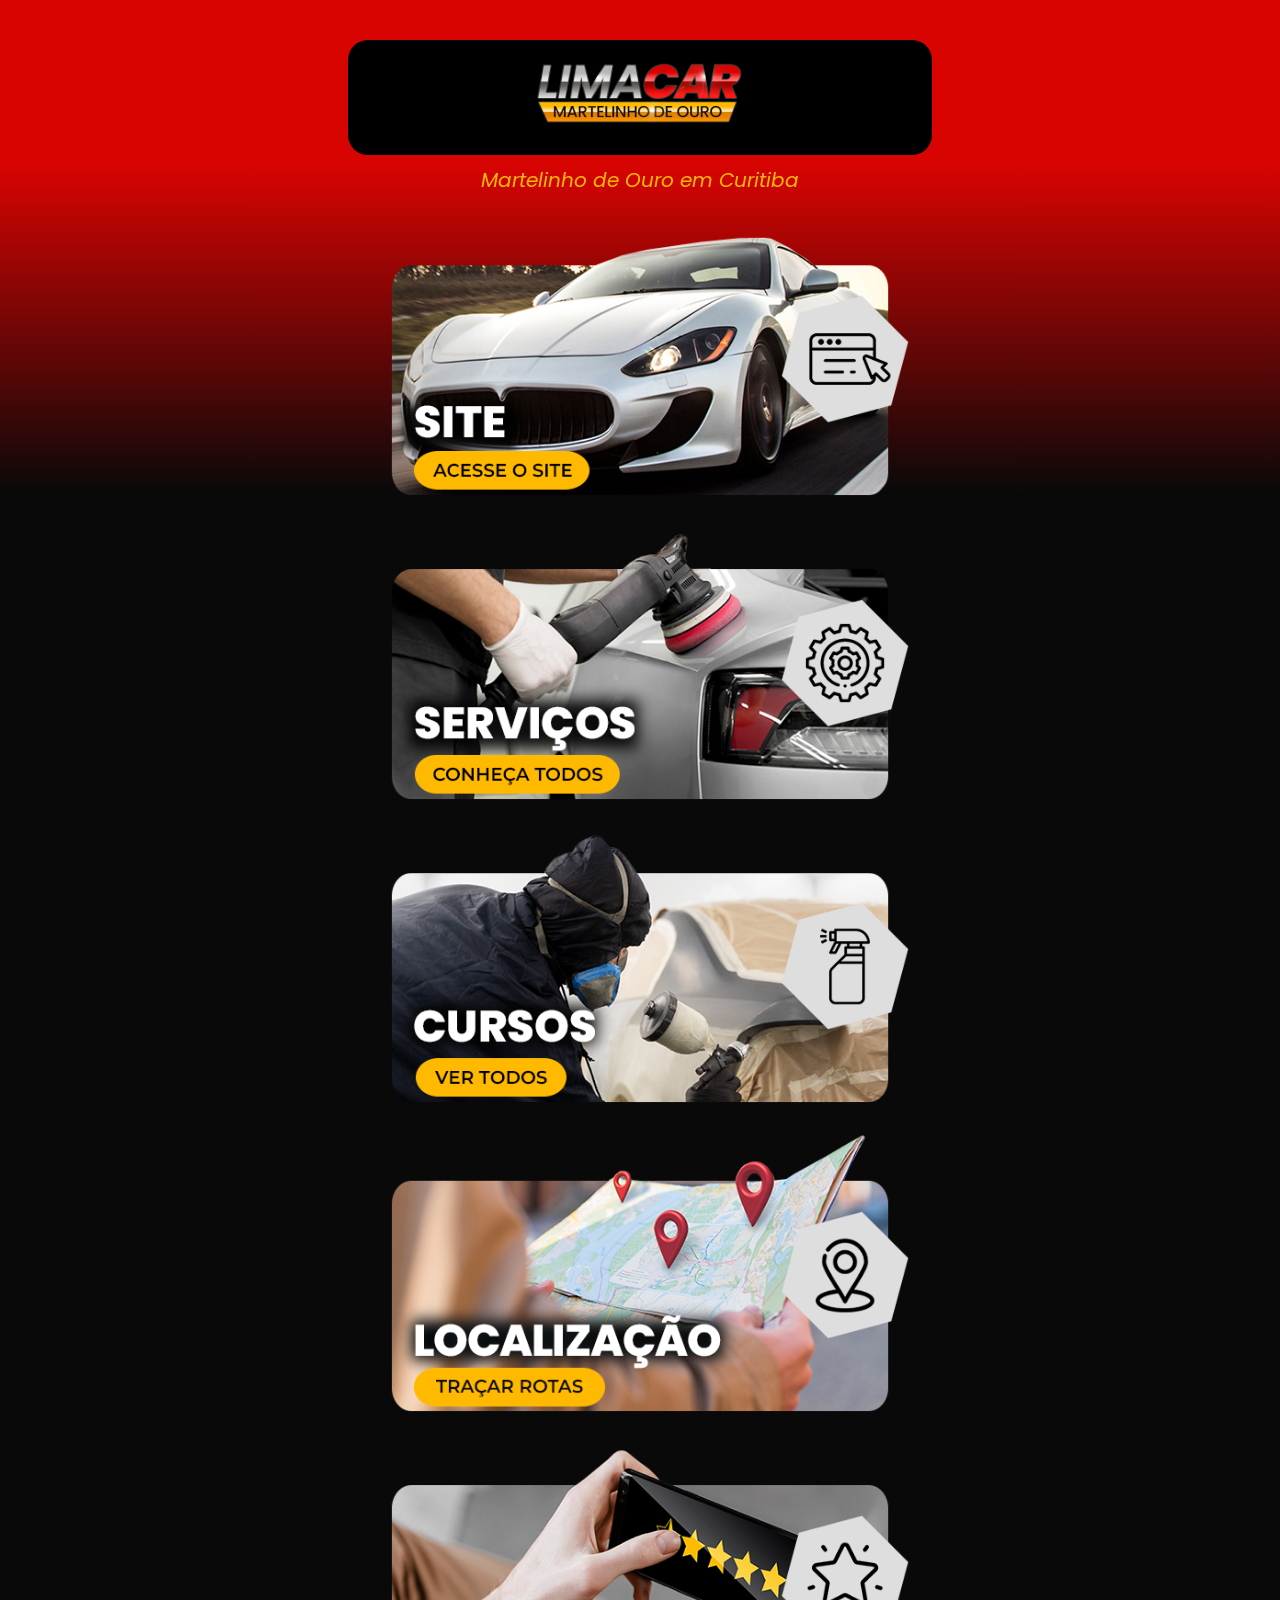
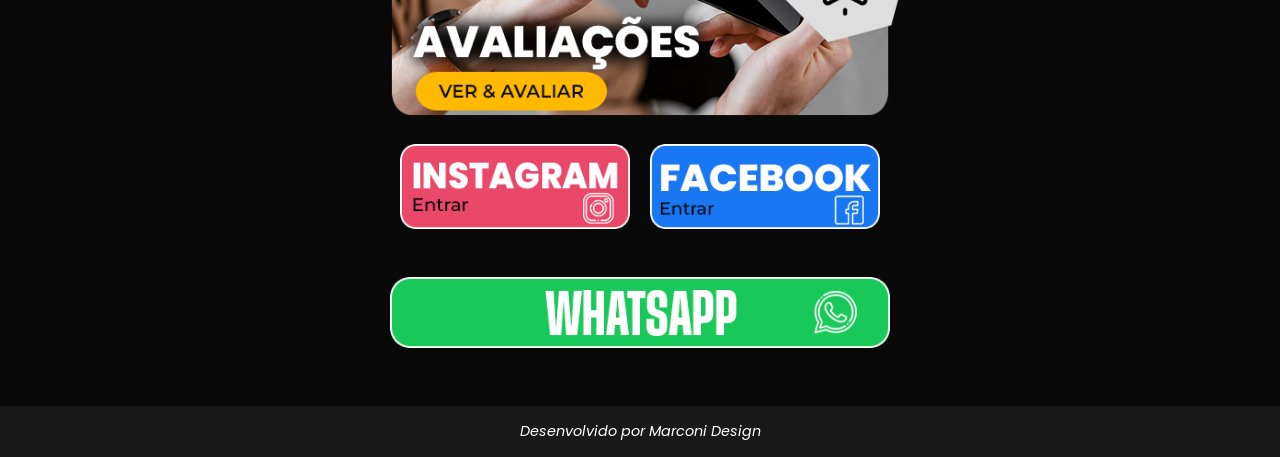
==== bio/index.html @ 4b9c7fca "bio" ====
<!DOCTYPE html>
<html lang="pt-br">

<!-- DESIGN E DESENVOLVIMENTO: www.marconidesign.com.br -->

<head>
    <meta charset="UTF-8">
    <meta name="viewport" content="width=device-width, initial-scale=1.0">
    <link rel="stylesheet" href="css/limacar.min.css">
    <title>Bio Barbearia Érico</title>
</head>

<body>
    <div class="topo">
        <div class="topo-logo">
            <img src="./logo-limacar.png" alt="Lima Car" class="logo">
        </div>
        <p>Martelinho de Ouro em Curitiba</p>
    </div>

    <div class="corpo">
        <div class="secao">
            <a href="https://martelinhodeourolimacar.com.br/">
                <img src="./icon-site.png" alt="Lima Car" class="flutuar">
                <img src="./site.png" alt="site" class="imagem">
            </a>
        </div>

        <div class="secao">
            <a href="https://martelinhodeourolimacar.com.br/#servicos">
                <img src="./icon-servicos.png" alt="Lima Car" class="flutuar">
                <img src="./servicos.png" alt="servicos" class="imagem">
            </a>
        </div>

        <div class="secao">
            <a href="https://martelinhodeourolimacar.com.br/#cursos">
                <img src="./icon-cursos.png" alt="Lima Car" class="flutuar">
                <img src="./cursos.png" alt="cursos" class="imagem">
            </a>
        </div>

        <div class="secao">
            <a href="https://maps.app.goo.gl/AG1Enbb1PauHN8kv7">
                <img src="./icon-map.png" alt="Lima Car" class="flutuar">
                <img src="./localizacao.png" alt="localizacao" class="imagem">
            </a>
        </div>

        <div class="secao">
            <a href="https://www.google.com/search?sca_esv=2e99a46b27150d47&sxsrf=ANbL-n5AG-vyI-mehLuXcgOg7fgyPKdiSQ:1776896364874&si=[base64]&q=Martelinho+de+Ouro+em+Curitiba+Lima+car+Funilaria+-+Repinturas+-+Reparos+em+Lataria+-+Pintura+%7C+Lima+Car+Coment%C3%A1rios&sa=X&ved=2ahUKEwjN8IXlvoKUAxWluZUCHV_eAvQQ0bkNegQIMRAH">
                <img src="./icon-star.png" alt="Lima Car" class="flutuar">
                <img src="./avaliacoes.png" alt="avaliacoes" class="imagem">
            </a>
        </div>


        <div class="secao-dupla">
            <div class="botao-secao">
                <a href="https://www.instagram.com/limacarmartelinhodeouro/">
                    <img src="./instagram.png" alt="instagram" class="botao">
                </a>
            </div>
            
            <div class="botao-secao">
                <a href="https://www.facebook.com/martelinhodeourocuritiba/">
                    <img src="./facebook.png" alt="facebook" class="botao">
                </a>
            </div>
        </div>


        <div class="secao">
            <a href="https://api.whatsapp.com/send?phone=5541998680005&text=Ol%C3%A1,%20atrav%C3%A9s%20da%20sua%20Bio%20Instagram%20estou%20entrando%20em%20contato">
                <img src="./whatsapp.png" alt="whatsapp" class="imagem">
            </a>
        </div>
    </div>

    <footer>
        <p>
            <a href="https://marconidesign.com.br/">
                Desenvolvido por Marconi Design
            </a>
        </p>
        <div class="linha-vermelha"></div>
    </footer>

</body>

</html>
---- bio/css/limacar.min.css ----
@import url("https://fonts.googleapis.com/css2?family=Poppins:ital,wght@0,100;0,200;0,300;0,400;0,500;0,600;0,700;0,800;0,900;1,100;1,200;1,300;1,400;1,500;1,600;1,700;1,800;1,900&display=swap");body{margin:0;padding:0}h1,h2,h3,h4,h5,h6,p{margin:0px}body{font-family:"Poppins";font-size:1.25rem;text-align:center;background-image:linear-gradient(#d80402 8%, #090909 24%)}.topo-logo{width:80%;margin:40px auto 10px auto;border-radius:20px;padding:20px;background-color:#000}@media (min-width: 768px){.topo-logo{max-width:544px}}.logo{height:auto;width:100%;max-width:210px}p{font-style:italic;font-weight:400;color:#ffba00;margin-bottom:40px}p a{text-decoration:none;color:#fff}p a:hover{text-decoration:underline}a{text-decoration:none;color:#fff}a:hover{text-decoration:underline}.corpo{width:100%;max-width:330px;margin:0 auto;padding-left:20px;padding-right:20px}@media (min-width: 768px){.corpo{max-width:500px}}.secao{position:relative;margin-bottom:20px}.secao:nth-child(odd) .flutuar{animation:float 4s ease-in-out infinite}.secao:nth-child(even) .flutuar{animation:float-vert 5s ease-in-out infinite}.secao .flutuar{position:absolute;bottom:40px;right:-10px;max-width:100px}@media (min-width: 768px){.secao .flutuar{bottom:80px;right:-20px;max-width:130px}}.secao .imagem{width:100%}.secao .botao{max-width:360px}.secao-dupla{display:flex;justify-content:space-between;align-items:flex-start;margin-bottom:40px}.secao-dupla .botao-secao{width:180px}@media (min-width: 768px){.secao-dupla .botao-secao{width:inherit}}.secao-dupla .botao-secao img{width:92%}@keyframes float{0%{transform:translatex(0px);filter:drop-shadow(0px 0px 0px #111)}50%{transform:translatex(-15px);filter:drop-shadow(15px 0px 5px rgba(3,3,3,0.4))}100%{transform:translatex(0px);filter:drop-shadow(0px 0px 0px #111)}}@keyframes float-vert{0%{transform:translatey(0px);filter:drop-shadow(0px 0px 0px #111)}50%{transform:translatey(-15px);filter:drop-shadow(0px 15px 5px rgba(3,3,3,0.4))}100%{transform:translatey(0px);filter:drop-shadow(0px 0px 0px #111)}}footer{font-size:0.9rem;margin-top:50px;padding:15px 0px 15px 0px;background-color:#191919}footer p{margin-bottom:0px}footer a{text-decoration:none;color:#fff}footer a:hover{text-decoration:underline}
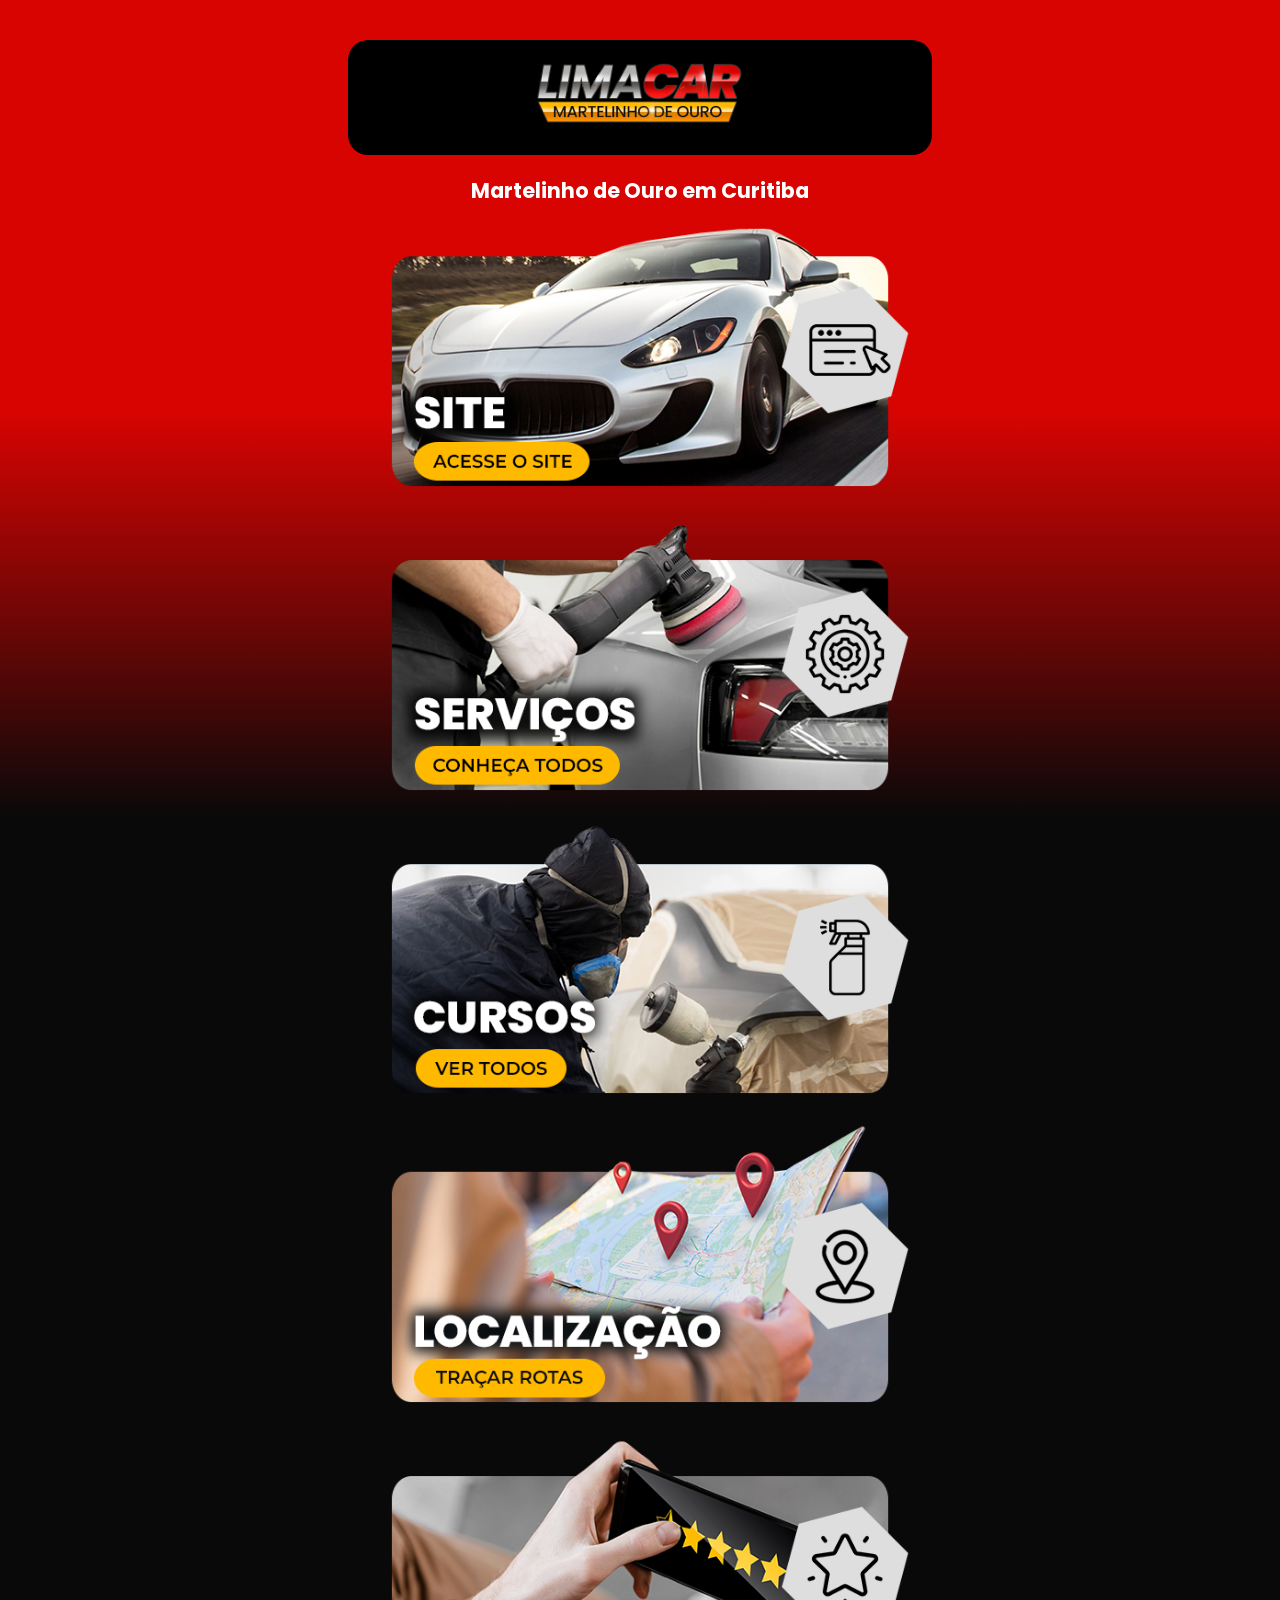
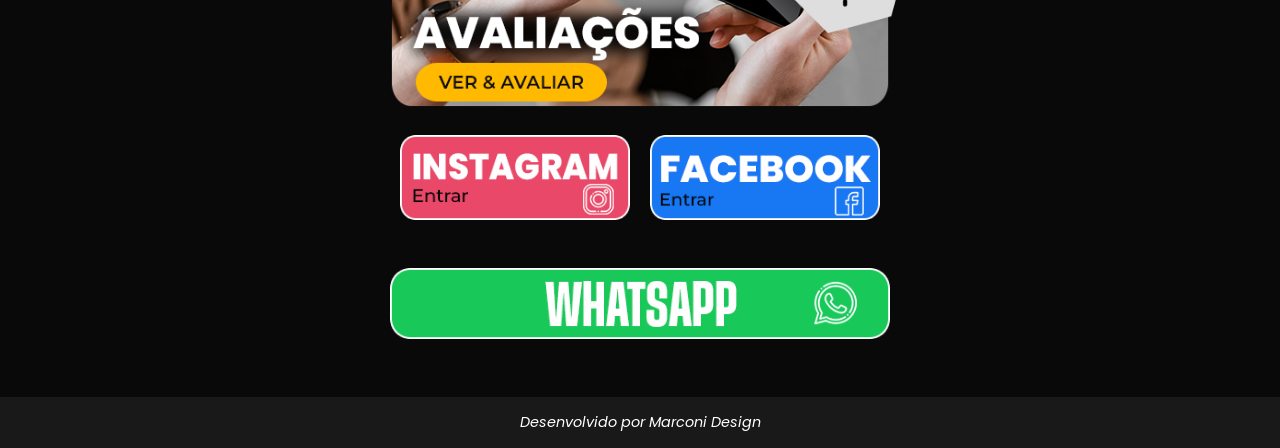
==== commit ab4e466c: "bioajuste" ====
--- a/bio/index.html
+++ b/bio/index.html
@@ -7,7 +7,7 @@
     <meta charset="UTF-8">
     <meta name="viewport" content="width=device-width, initial-scale=1.0">
     <link rel="stylesheet" href="css/limacar.min.css">
-    <title>Bio Barbearia Érico</title>
+    <title>Martelinho de Ouro em Curitiba</title>
 </head>
 
 <body>
@@ -15,7 +15,7 @@
         <div class="topo-logo">
             <img src="./logo-limacar.png" alt="Lima Car" class="logo">
         </div>
-        <p>Martelinho de Ouro em Curitiba</p>
+        <h1>Martelinho de Ouro em Curitiba</h1>
     </div>
 
     <div class="corpo">
--- a/bio/css/limacar.min.css
+++ b/bio/css/limacar.min.css
@@ -1 +1 @@
-@import url("https://fonts.googleapis.com/css2?family=Poppins:ital,wght@0,100;0,200;0,300;0,400;0,500;0,600;0,700;0,800;0,900;1,100;1,200;1,300;1,400;1,500;1,600;1,700;1,800;1,900&display=swap");body{margin:0;padding:0}h1,h2,h3,h4,h5,h6,p{margin:0px}body{font-family:"Poppins";font-size:1.25rem;text-align:center;background-image:linear-gradient(#d80402 8%, #090909 24%)}.topo-logo{width:80%;margin:40px auto 10px auto;border-radius:20px;padding:20px;background-color:#000}@media (min-width: 768px){.topo-logo{max-width:544px}}.logo{height:auto;width:100%;max-width:210px}p{font-style:italic;font-weight:400;color:#ffba00;margin-bottom:40px}p a{text-decoration:none;color:#fff}p a:hover{text-decoration:underline}a{text-decoration:none;color:#fff}a:hover{text-decoration:underline}.corpo{width:100%;max-width:330px;margin:0 auto;padding-left:20px;padding-right:20px}@media (min-width: 768px){.corpo{max-width:500px}}.secao{position:relative;margin-bottom:20px}.secao:nth-child(odd) .flutuar{animation:float 4s ease-in-out infinite}.secao:nth-child(even) .flutuar{animation:float-vert 5s ease-in-out infinite}.secao .flutuar{position:absolute;bottom:40px;right:-10px;max-width:100px}@media (min-width: 768px){.secao .flutuar{bottom:80px;right:-20px;max-width:130px}}.secao .imagem{width:100%}.secao .botao{max-width:360px}.secao-dupla{display:flex;justify-content:space-between;align-items:flex-start;margin-bottom:40px}.secao-dupla .botao-secao{width:180px}@media (min-width: 768px){.secao-dupla .botao-secao{width:inherit}}.secao-dupla .botao-secao img{width:92%}@keyframes float{0%{transform:translatex(0px);filter:drop-shadow(0px 0px 0px #111)}50%{transform:translatex(-15px);filter:drop-shadow(15px 0px 5px rgba(3,3,3,0.4))}100%{transform:translatex(0px);filter:drop-shadow(0px 0px 0px #111)}}@keyframes float-vert{0%{transform:translatey(0px);filter:drop-shadow(0px 0px 0px #111)}50%{transform:translatey(-15px);filter:drop-shadow(0px 15px 5px rgba(3,3,3,0.4))}100%{transform:translatey(0px);filter:drop-shadow(0px 0px 0px #111)}}footer{font-size:0.9rem;margin-top:50px;padding:15px 0px 15px 0px;background-color:#191919}footer p{margin-bottom:0px}footer a{text-decoration:none;color:#fff}footer a:hover{text-decoration:underline}
+@import url("https://fonts.googleapis.com/css2?family=Poppins:ital,wght@0,100;0,200;0,300;0,400;0,500;0,600;0,700;0,800;0,900;1,100;1,200;1,300;1,400;1,500;1,600;1,700;1,800;1,900&display=swap");body{margin:0;padding:0}h1,h2,h3,h4,h5,h6,p{margin:0px}body{font-family:"Poppins";font-size:1.25rem;text-align:center;background-image:linear-gradient(#d80402 20%, #090909 40%)}.topo-logo{width:80%;margin:40px auto 10px auto;border-radius:20px;padding:20px;background-color:#000}@media (min-width: 768px){.topo-logo{max-width:544px}}.logo{height:auto;width:100%;max-width:210px}h1{font-size:1.3rem;color:#fff;margin:20px 0px}p{font-style:italic;font-weight:400;color:#ffba00;margin-bottom:40px}p a{text-decoration:none;color:#fff}p a:hover{text-decoration:underline}a{text-decoration:none;color:#fff}a:hover{text-decoration:underline}.corpo{width:100%;max-width:330px;margin:0 auto;padding-left:20px;padding-right:20px}@media (min-width: 768px){.corpo{max-width:500px}}.secao{position:relative;margin-bottom:20px}.secao:nth-child(odd) .flutuar{animation:float 4s ease-in-out infinite}.secao:nth-child(even) .flutuar{animation:float-vert 5s ease-in-out infinite}.secao .flutuar{position:absolute;bottom:40px;right:-10px;max-width:100px}@media (min-width: 768px){.secao .flutuar{bottom:80px;right:-20px;max-width:130px}}.secao .imagem{width:100%}.secao .botao{max-width:360px}.secao-dupla{display:flex;justify-content:space-between;align-items:flex-start;margin-bottom:40px}.secao-dupla .botao-secao{width:180px}@media (min-width: 768px){.secao-dupla .botao-secao{width:inherit}}.secao-dupla .botao-secao img{width:92%}@keyframes float{0%{transform:translatex(0px);filter:drop-shadow(0px 0px 0px #111)}50%{transform:translatex(-15px);filter:drop-shadow(15px 0px 5px rgba(3,3,3,0.4))}100%{transform:translatex(0px);filter:drop-shadow(0px 0px 0px #111)}}@keyframes float-vert{0%{transform:translatey(0px);filter:drop-shadow(0px 0px 0px #111)}50%{transform:translatey(-15px);filter:drop-shadow(0px 15px 5px rgba(3,3,3,0.4))}100%{transform:translatey(0px);filter:drop-shadow(0px 0px 0px #111)}}footer{font-size:0.9rem;margin-top:50px;padding:15px 0px 15px 0px;background-color:#191919}footer p{margin-bottom:0px}footer a{text-decoration:none;color:#fff}footer a:hover{text-decoration:underline}
